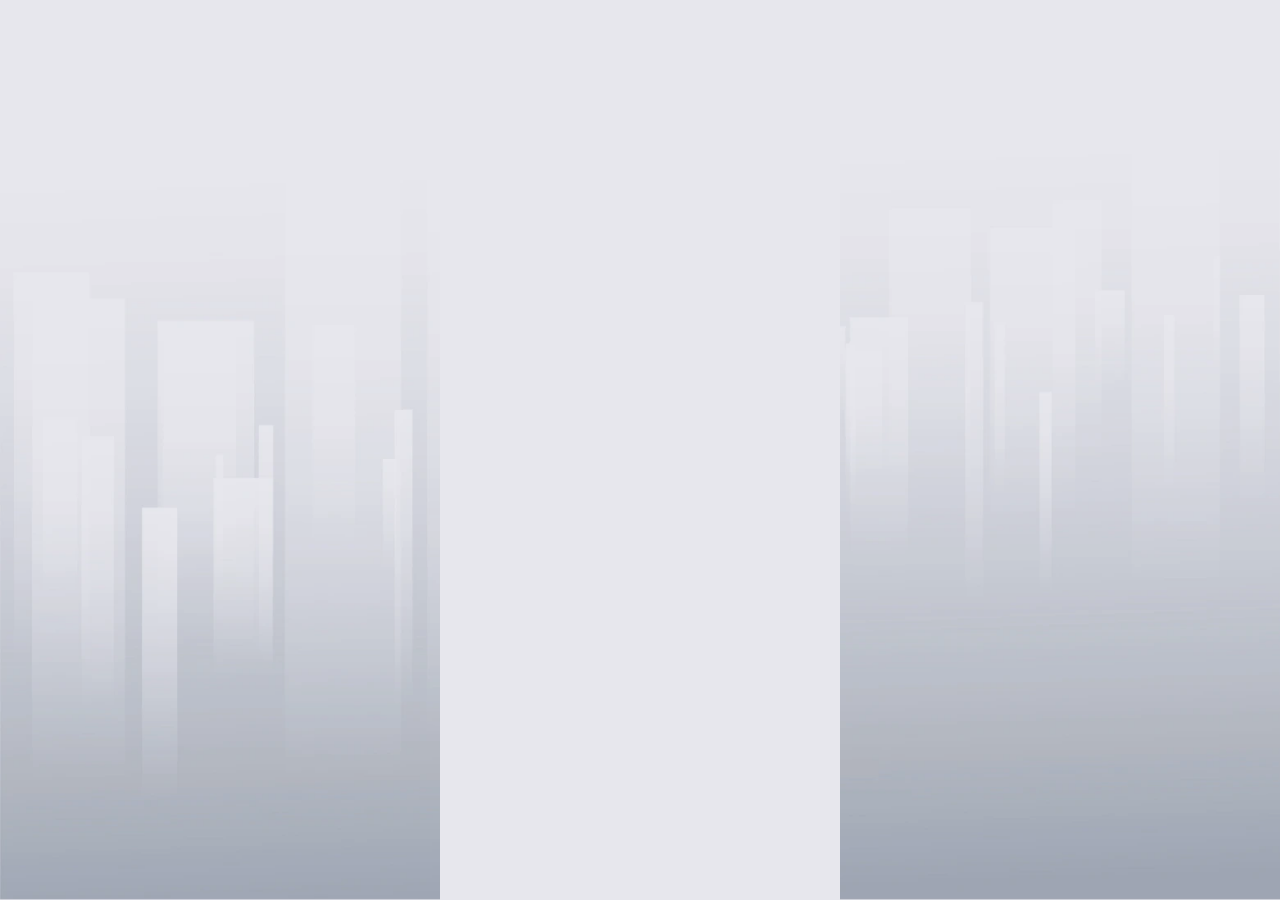
==== index.html @ 57a24e0d "project setup" ====
<!DOCTYPE html>
<html lang="en">
  <head>
    <meta charset="UTF-8" />
    <meta name="viewport" content="width=device-width, initial-scale=1.0" />
    <link rel="stylesheet" href="./style.css" />
    <title>Skyline Builder - The tower stack game</title>
  </head>
  <body>
    <div class="big-daddy">
      <div class="daddy">
        <canvas id="kaplay-canvas"></canvas>
      </div>
    </div>

    <script src="/assets/vendors/kaplay.js"></script>
    <script src="./script.js"></script>
  </body>
</html>
---- style.css ----
* {
  margin: 0;
  padding: 0;
}
body {
  width: 100%;
  height: 100%;
  min-height: 100vh;
  background: url(/assets/images/fixed-background.webp);
  background-size: cover;
  background-repeat: no-repeat;
  background-attachment: fixed;
  position: relative;
}
body::after {
  content: "";
  position: absolute;
  width: 100%;
  height: 100%;
  left: 0;
  top: 0;
  background-color: rgba(20, 20, 80, 0.1);
}

.big-daddy {
  width: 100%;
  height: 100%;
  min-height: 100vh;
  display: flex;
  justify-content: center;
}
.daddy {
  width: 100%;
  height: 100%;
  min-height: 100vh;
  max-width: 100%;
}

@media screen and (min-width: 500px) {
  .daddy {
    max-width: 400px;
  }
}
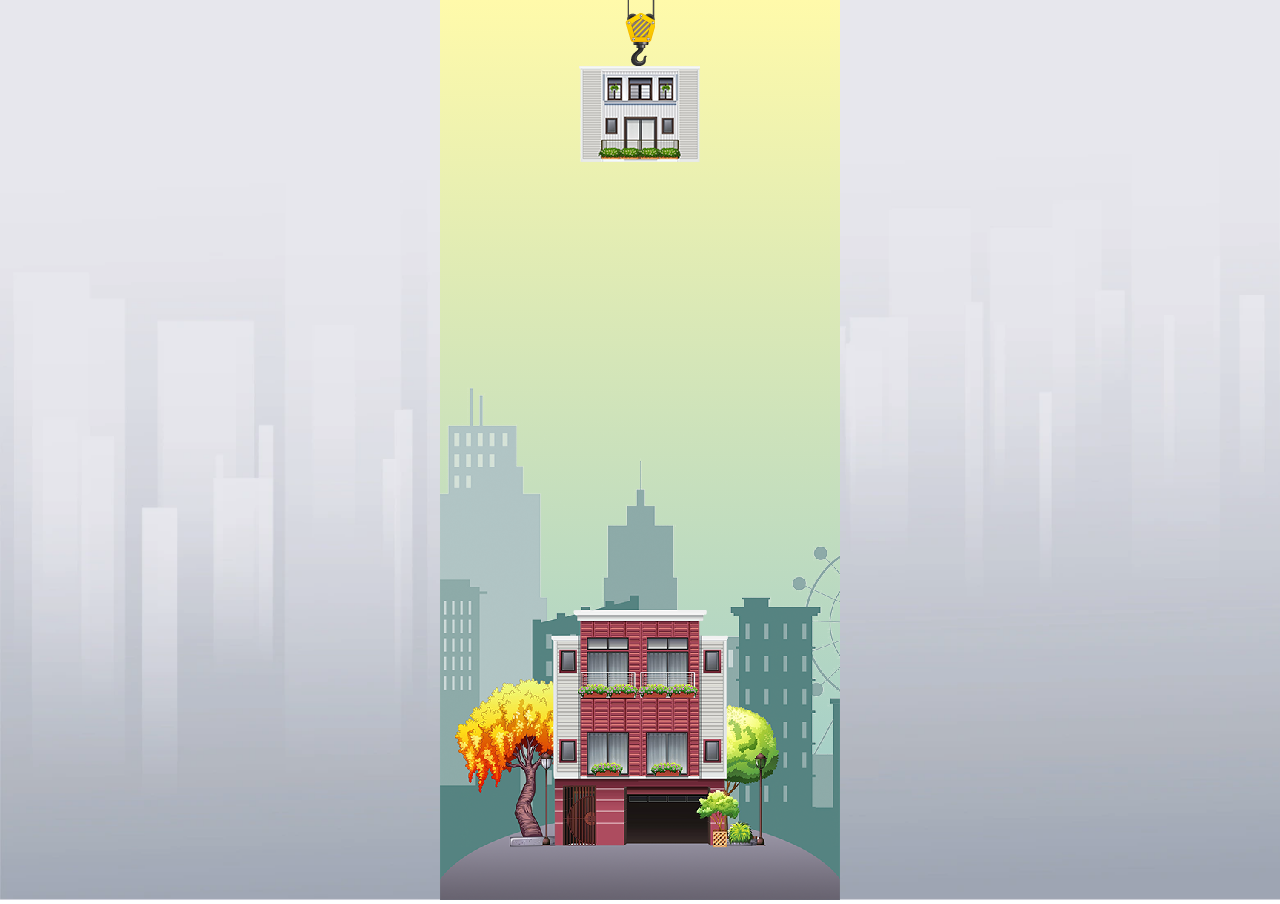
==== commit a4afc225: "created background gradient and gradient changing method" ====
--- a/index.html
+++ b/index.html
@@ -6,6 +6,7 @@
     <link rel="stylesheet" href="./style.css" />
     <title>Skyline Builder - The tower stack game</title>
   </head>
+
   <body>
     <div class="big-daddy">
       <div class="daddy">
@@ -14,6 +15,6 @@
     </div>
 
     <script src="/assets/vendors/kaplay.js"></script>
-    <script src="./script.js"></script>
+    <script type="module" src="./script.js"></script>
   </body>
 </html>
--- a/style.css
+++ b/style.css
@@ -34,6 +34,8 @@
   height: 100%;
   min-height: 100vh;
   max-width: 100%;
+  position: relative;
+  z-index: 999;
 }
 
 @media screen and (min-width: 500px) {
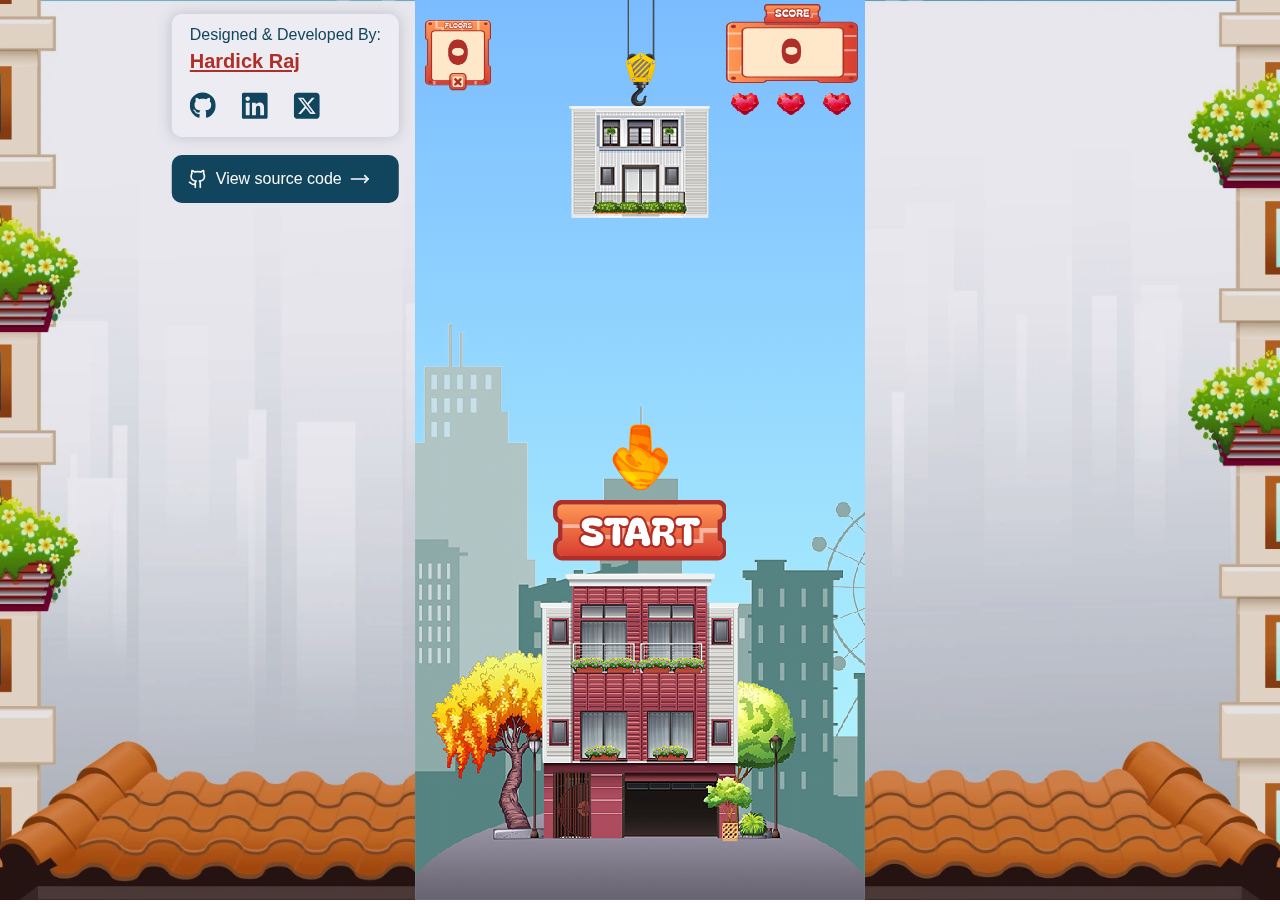
==== commit a08975ee: "changed bg cover image, increase container width, modified floor scale, modified moveDown method" ====
--- a/index.html
+++ b/index.html
@@ -10,6 +10,88 @@
   <body>
     <div class="big-daddy">
       <div class="daddy">
+        <div id="credits">
+          <div class="credits-content">
+            <h1>Designed & Developed By:</h1>
+            <h2>Hardick Raj</h2>
+            <div class="social-info">
+              <a
+                href="https://github.com/hardickraj"
+                target="_blank"
+                class="social-link"
+              >
+                <svg xmlns="http://www.w3.org/2000/svg" viewBox="0 0 496 512">
+                  <path
+                    d="M165.9 397.4c0 2-2.3 3.6-5.2 3.6-3.3 .3-5.6-1.3-5.6-3.6 0-2 2.3-3.6 5.2-3.6 3-.3 5.6 1.3 5.6 3.6zm-31.1-4.5c-.7 2 1.3 4.3 4.3 4.9 2.6 1 5.6 0 6.2-2s-1.3-4.3-4.3-5.2c-2.6-.7-5.5 .3-6.2 2.3zm44.2-1.7c-2.9 .7-4.9 2.6-4.6 4.9 .3 2 2.9 3.3 5.9 2.6 2.9-.7 4.9-2.6 4.6-4.6-.3-1.9-3-3.2-5.9-2.9zM244.8 8C106.1 8 0 113.3 0 252c0 110.9 69.8 205.8 169.5 239.2 12.8 2.3 17.3-5.6 17.3-12.1 0-6.2-.3-40.4-.3-61.4 0 0-70 15-84.7-29.8 0 0-11.4-29.1-27.8-36.6 0 0-22.9-15.7 1.6-15.4 0 0 24.9 2 38.6 25.8 21.9 38.6 58.6 27.5 72.9 20.9 2.3-16 8.8-27.1 16-33.7-55.9-6.2-112.3-14.3-112.3-110.5 0-27.5 7.6-41.3 23.6-58.9-2.6-6.5-11.1-33.3 2.6-67.9 20.9-6.5 69 27 69 27 20-5.6 41.5-8.5 62.8-8.5s42.8 2.9 62.8 8.5c0 0 48.1-33.6 69-27 13.7 34.7 5.2 61.4 2.6 67.9 16 17.7 25.8 31.5 25.8 58.9 0 96.5-58.9 104.2-114.8 110.5 9.2 7.9 17 22.9 17 46.4 0 33.7-.3 75.4-.3 83.6 0 6.5 4.6 14.4 17.3 12.1C428.2 457.8 496 362.9 496 252 496 113.3 383.5 8 244.8 8zM97.2 352.9c-1.3 1-1 3.3 .7 5.2 1.6 1.6 3.9 2.3 5.2 1 1.3-1 1-3.3-.7-5.2-1.6-1.6-3.9-2.3-5.2-1zm-10.8-8.1c-.7 1.3 .3 2.9 2.3 3.9 1.6 1 3.6 .7 4.3-.7 .7-1.3-.3-2.9-2.3-3.9-2-.6-3.6-.3-4.3 .7zm32.4 35.6c-1.6 1.3-1 4.3 1.3 6.2 2.3 2.3 5.2 2.6 6.5 1 1.3-1.3 .7-4.3-1.3-6.2-2.2-2.3-5.2-2.6-6.5-1zm-11.4-14.7c-1.6 1-1.6 3.6 0 5.9 1.6 2.3 4.3 3.3 5.6 2.3 1.6-1.3 1.6-3.9 0-6.2-1.4-2.3-4-3.3-5.6-2z"
+                  />
+                </svg>
+              </a>
+              <a
+                href="https://www.linkedin.com/in/hardickraj/"
+                target="_blank"
+                class="social-link"
+              >
+                <svg xmlns="http://www.w3.org/2000/svg" viewBox="0 0 448 512">
+                  <path
+                    d="M416 32H31.9C14.3 32 0 46.5 0 64.3v383.4C0 465.5 14.3 480 31.9 480H416c17.6 0 32-14.5 32-32.3V64.3c0-17.8-14.4-32.3-32-32.3zM135.4 416H69V202.2h66.5V416zm-33.2-243c-21.3 0-38.5-17.3-38.5-38.5S80.9 96 102.2 96c21.2 0 38.5 17.3 38.5 38.5 0 21.3-17.2 38.5-38.5 38.5zm282.1 243h-66.4V312c0-24.8-.5-56.7-34.5-56.7-34.6 0-39.9 27-39.9 54.9V416h-66.4V202.2h63.7v29.2h.9c8.9-16.8 30.6-34.5 62.9-34.5 67.2 0 79.7 44.3 79.7 101.9V416z"
+                  />
+                </svg>
+              </a>
+              <a
+                href="https://x.com/hardickraj"
+                target="_blank"
+                class="social-link"
+              >
+                <svg xmlns="http://www.w3.org/2000/svg" viewBox="0 0 448 512">
+                  <path
+                    d="M64 32C28.7 32 0 60.7 0 96V416c0 35.3 28.7 64 64 64H384c35.3 0 64-28.7 64-64V96c0-35.3-28.7-64-64-64H64zm297.1 84L257.3 234.6 379.4 396H283.8L209 298.1 123.3 396H75.8l111-126.9L69.7 116h98l67.7 89.5L313.6 116h47.5zM323.3 367.6L153.4 142.9H125.1L296.9 367.6h26.3z"
+                  />
+                </svg>
+              </a>
+            </div>
+          </div>
+
+          <a
+            href="https://github.com/hardickraj/skyline-builder"
+            target="_blank"
+            class="view-source-button"
+          >
+            <svg
+              xmlns="http://www.w3.org/2000/svg"
+              width="24"
+              height="24"
+              viewBox="0 0 24 24"
+              fill="none"
+              stroke="currentColor"
+              stroke-width="2"
+              stroke-linecap="round"
+              stroke-linejoin="round"
+              class="lucide lucide-github"
+            >
+              <path
+                d="M15 22v-4a4.8 4.8 0 0 0-1-3.5c3 0 6-2 6-5.5.08-1.25-.27-2.48-1-3.5.28-1.15.28-2.35 0-3.5 0 0-1 0-3 1.5-2.64-.5-5.36-.5-8 0C6 2 5 2 5 2c-.3 1.15-.3 2.35 0 3.5A5.403 5.403 0 0 0 4 9c0 3.5 3 5.5 6 5.5-.39.49-.68 1.05-.85 1.65-.17.6-.22 1.23-.15 1.85v4"
+              />
+              <path d="M9 18c-4.51 2-5-2-7-2" />
+            </svg>
+            <span>View source code</span>
+            <svg
+              xmlns="http://www.w3.org/2000/svg"
+              width="24"
+              height="24"
+              viewBox="0 0 24 24"
+              fill="none"
+              stroke="currentColor"
+              stroke-width="2"
+              stroke-linecap="round"
+              stroke-linejoin="round"
+              class="lucide lucide-move-right"
+            >
+              <path d="M18 8L22 12L18 16" />
+              <path d="M2 12H22" />
+            </svg>
+          </a>
+        </div>
+
         <canvas id="kaplay-canvas"></canvas>
       </div>
     </div>
--- a/style.css
+++ b/style.css
@@ -6,14 +6,16 @@
   width: 100%;
   height: 100%;
   min-height: 100vh;
-  background: url(/assets/images/fixed-background.webp);
+  background: url(/assets/images/bg-cover.webp);
   background-size: cover;
+  background-position: center;
   background-repeat: no-repeat;
   background-attachment: fixed;
   position: relative;
+  font-family: Arial, Helvetica, sans-serif;
 }
 body::after {
-  content: "";
+  content: '';
   position: absolute;
   width: 100%;
   height: 100%;
@@ -21,7 +23,9 @@
   top: 0;
   background-color: rgba(20, 20, 80, 0.1);
 }
-
+a {
+  text-decoration: none;
+}
 .big-daddy {
   width: 100%;
   height: 100%;
@@ -37,9 +41,57 @@
   position: relative;
   z-index: 999;
 }
+#credits {
+  position: absolute;
+  left: -16px;
+  top: 14px;
+  transform: translateX(-100%);
+}
+.credits-content {
+  padding: 12px 18px;
+  border-radius: 10px;
+  background: rgba(250, 250, 255, 0.3);
+  box-shadow: 0px 0px 14px #bfc2cb;
+}
+#credits h1 {
+  color: #11455d;
+  font-size: 16px;
+  font-weight: 500;
+}
+#credits h2 {
+  color: #af2f28;
+  font-weight: 600;
+  text-decoration: underline;
+  text-underline-offset: 2px;
+  font-size: 20px;
+  margin-top: 6px;
+}
+#credits .social-info {
+  display: flex;
+  align-items: center;
+  column-gap: 26px;
+  margin-top: 18px;
+}
+#credits .social-info .social-link svg {
+  width: 26px;
+  fill: #11455d;
+}
+#credits .view-source-button {
+  display: flex;
+  align-items: center;
+  column-gap: 8px;
+  background-color: #11455d;
+  border-radius: 10px;
+  color: #fafafa;
+  padding: 12px 16px;
+  margin-top: 18px;
+}
+#credits .view-source-button svg{
+  width: 20px;
+}
 
-@media screen and (min-width: 500px) {
+@media screen and (min-width: 451px) {
   .daddy {
-    max-width: 400px;
+    max-width: 450px;
   }
 }
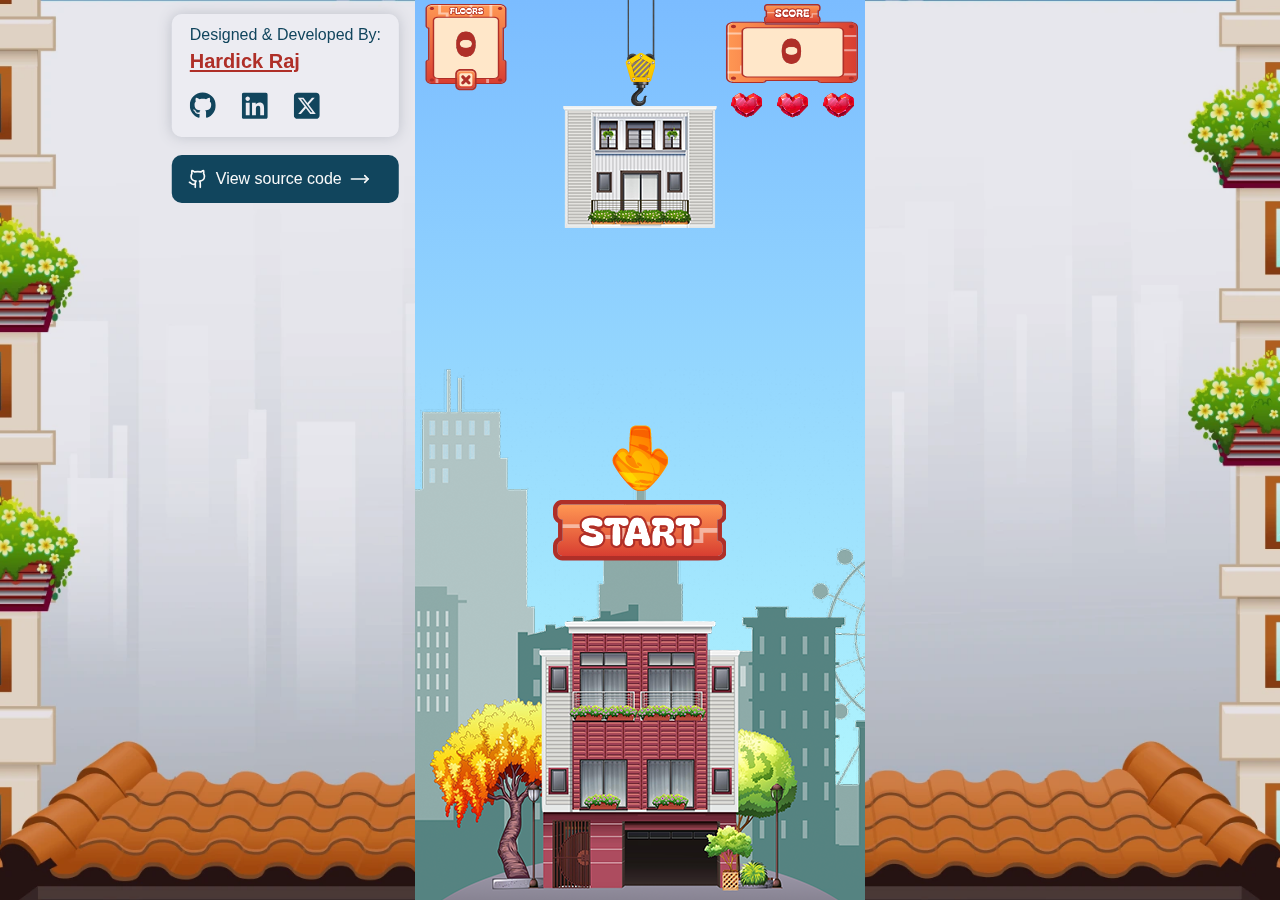
==== commit 2327881d: "fixed base and floor scale, modified assets size, created result page" ====
--- a/index.html
+++ b/index.html
@@ -9,7 +9,7 @@
 
   <body>
     <div class="big-daddy">
-      <div class="daddy">
+      <main class="daddy">
         <div id="credits">
           <div class="credits-content">
             <h1>Designed & Developed By:</h1>
@@ -93,7 +93,7 @@
         </div>
 
         <canvas id="kaplay-canvas"></canvas>
-      </div>
+      </main>
     </div>
 
     <script src="/assets/vendors/kaplay.js"></script>
--- a/style.css
+++ b/style.css
@@ -1,6 +1,11 @@
 * {
   margin: 0;
   padding: 0;
+  box-sizing: border-box;
+}
+@font-face {
+  font-family: BagelFatOne;
+  src: url(/assets/fonts/BagelFatOne.ttf);
 }
 body {
   width: 100%;
@@ -35,9 +40,7 @@
 }
 .daddy {
   width: 100%;
-  height: 100%;
-  min-height: 100vh;
-  max-width: 100%;
+  height: 100vh;
   position: relative;
   z-index: 999;
 }
@@ -66,13 +69,13 @@
   font-size: 20px;
   margin-top: 6px;
 }
-#credits .social-info {
+.social-info {
   display: flex;
   align-items: center;
   column-gap: 26px;
   margin-top: 18px;
 }
-#credits .social-info .social-link svg {
+.social-info .social-link svg {
   width: 26px;
   fill: #11455d;
 }
@@ -86,10 +89,110 @@
   padding: 12px 16px;
   margin-top: 18px;
 }
-#credits .view-source-button svg{
+#credits .view-source-button svg {
   width: 20px;
 }
-
+.result-main {
+  width: 100%;
+  height: 100%;
+  background: linear-gradient(to bottom, #7bbcff, #b8fdfd);
+  position: relative;
+}
+.overlay {
+  content: '';
+  position: absolute;
+  width: 100%;
+  height: 100%;
+  background-color: rgba(20, 20, 20, 0.3);
+  top: 0;
+  left: 0;
+}
+.resut-bg {
+  width: 100%;
+  position: absolute;
+  bottom: 0;
+  left: 0;
+}
+.scorecard-container {
+  height: auto;
+  padding: 0 20px;
+  display: flex;
+  justify-content: center;
+  position: relative;
+  padding-top: 10vh;
+  font-family: BagelFatOne;
+}
+.scorecard-container img {
+  width: 100%;
+  max-width: 350px;
+}
+.scores {
+  width: max-content;
+  position: absolute;
+  top: 220px;
+  left: 50%;
+  transform: translateX(-50%);
+}
+.floor-score {
+  display: flex;
+  align-items: center;
+  justify-content: center;
+  column-gap: 12px;
+  background: #af2f28;
+  border: 4px solid #f8884d;
+  border-radius: 50px;
+  padding: 8px 22px;
+  color: #fff;
+  letter-spacing: 1.5px;
+}
+.score-text {
+  text-align: center;
+  color: #af2f28;
+  margin-top: 26px;
+  letter-spacing: 1px;
+}
+#total-score {
+  text-align: center;
+  color: #af2f28;
+  font-size: 60px;
+  line-height: 65px;
+}
+.play-again-btn {
+  position: absolute;
+  display: flex;
+  bottom: 110px;
+  left: 50%;
+  transform: translateX(-50%);
+}
+.result-main footer {
+  width: 100%;
+  height: 90px;
+  padding: 4px 20px;
+  background: #c6c6c8;
+  position: absolute;
+  left: 0;
+  bottom: 0;
+  display: flex;
+  flex-direction: column;
+  align-items: center;
+  justify-content: center;
+}
+.result-main footer h1 {
+  color: #11455d;
+  font-size: 14px;
+  font-weight: 500;
+  text-align: center;
+}
+.result-main footer h1 a {
+  color: #af2f28;
+  font-weight: 600;
+  text-decoration: underline;
+  text-underline-offset: 2px;
+  font-size: 18px;
+}
+.result-main footer .social-info {
+  margin-top: 12px;
+}
 @media screen and (min-width: 451px) {
   .daddy {
     max-width: 450px;
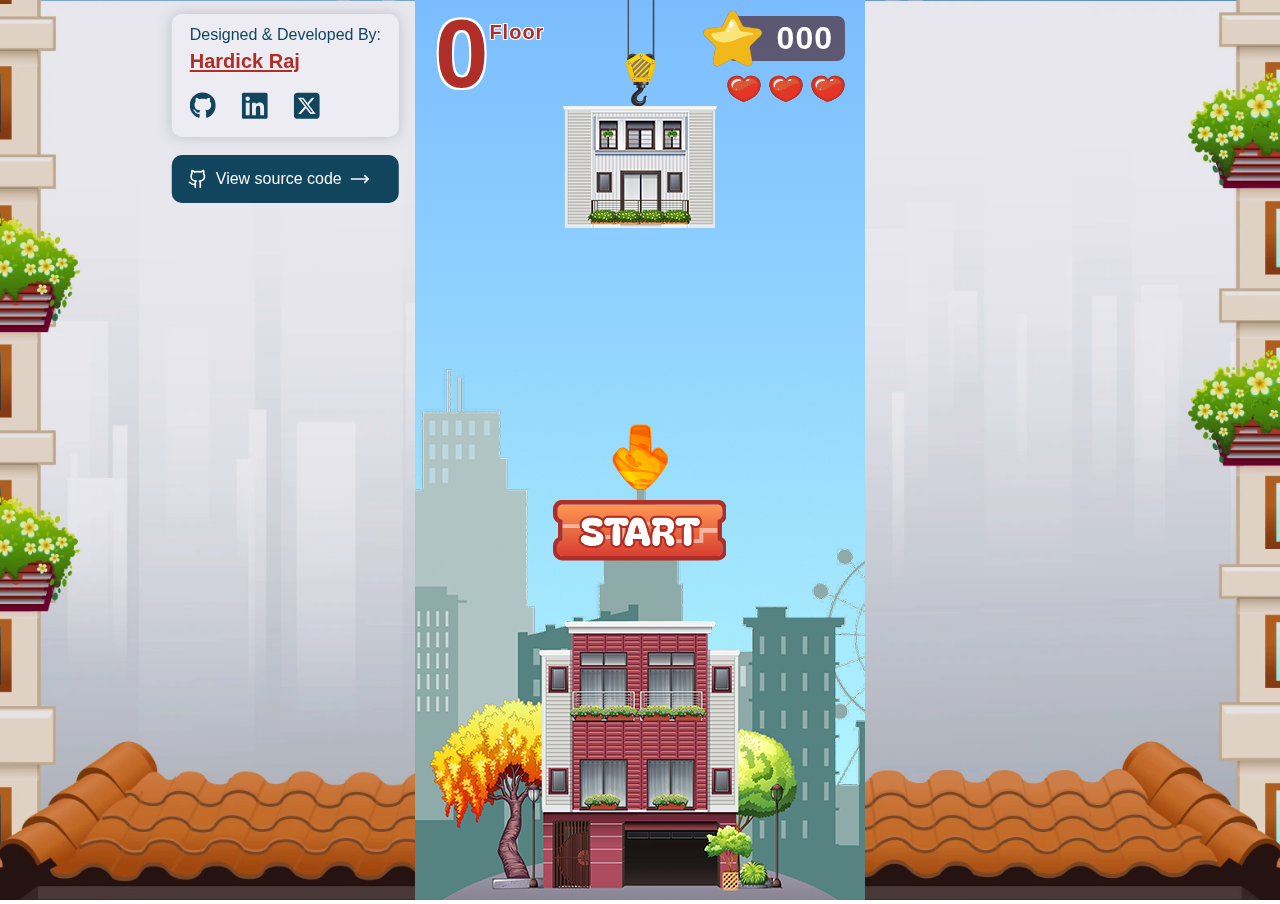
==== commit cfc39dae: "added favicon, chaged hud ui, now manipulating score and hud ui with js dom manipulation" ====
--- a/index.html
+++ b/index.html
@@ -4,6 +4,11 @@
     <meta charset="UTF-8" />
     <meta name="viewport" content="width=device-width, initial-scale=1.0" />
     <link rel="stylesheet" href="./style.css" />
+    <link
+      rel="shortcut icon"
+      href="/assets/images/favicon.ico"
+      type="image/x-icon"
+    />
     <title>Skyline Builder - The tower stack game</title>
   </head>
 
@@ -93,6 +98,24 @@
         </div>
 
         <canvas id="kaplay-canvas"></canvas>
+
+        <div class="scoreboard">
+          <div class="floors">
+            <span id="floor-number">0</span>
+            <span id="floor-score-text">Floor</span>
+          </div>
+
+          <div>
+            <div id="score">
+              <span id="score-number">000</span>
+              <img src="/assets/images/star.svg" alt="star icon" />
+            </div>
+
+            <div id="hearts-container">
+                <img src="/assets/images/heart.svg" alt="">
+            </div>
+          </div>
+        </div>
       </main>
     </div>
 
--- a/style.css
+++ b/style.css
@@ -92,6 +92,63 @@
 #credits .view-source-button svg {
   width: 20px;
 }
+.scoreboard {
+  position: absolute;
+  top: 16px;
+  left: 0px;
+  width: 100%;
+  padding: 0 20px;
+  display: flex;
+  justify-content: space-between;
+}
+.scoreboard .floors {
+  color: #af2f28;
+  display: flex;
+  font-size: 1.25rem;
+  line-height: 2rem;
+  font-weight: 900;
+  text-shadow: -1px -1px 0 #fff, 1px -1px 0 #fff, -1px 1px 0 #fff,
+    1px 1px 0 #fff;
+  letter-spacing: 1px;
+}
+.scoreboard .floors #floor-number {
+  font-weight: 800;
+  font-size: 6rem;
+  line-height: 4.8rem;
+  text-shadow: -2px -2px 0 #fff, 2px -2px 0 #fff, -2px 2px 0 #fff,
+    2px 2px 0 #fff;
+}
+.scoreboard #score {
+  min-width: 116px;
+  height: max-content;
+  color: #fff;
+  background: rgba(70, 20, 20, 0.6);
+  padding: 4px 12px 4px 45px;
+  border-radius: 8px;
+  font-size: 2rem;
+  font-weight: 800;
+  letter-spacing: 1px;
+  position: relative;
+  text-align: right;
+}
+.scoreboard #score img {
+  position: absolute;
+  width: 100%;
+  max-width: 60px;
+  top: 50%;
+  left: 0;
+  transform: translateY(-50%) translateX(-40%);
+}
+.scoreboard #hearts-container {
+  display: flex;
+  align-items: center;
+  column-gap: 8px;
+  margin-top: 14px;
+}
+.scoreboard #hearts-container img{
+  width: 34px;
+}
+
 .result-main {
   width: 100%;
   height: 100%;
@@ -168,7 +225,7 @@
   width: 100%;
   height: 90px;
   padding: 4px 20px;
-  background: #c6c6c8;
+  background: #e2e2e5;
   position: absolute;
   left: 0;
   bottom: 0;
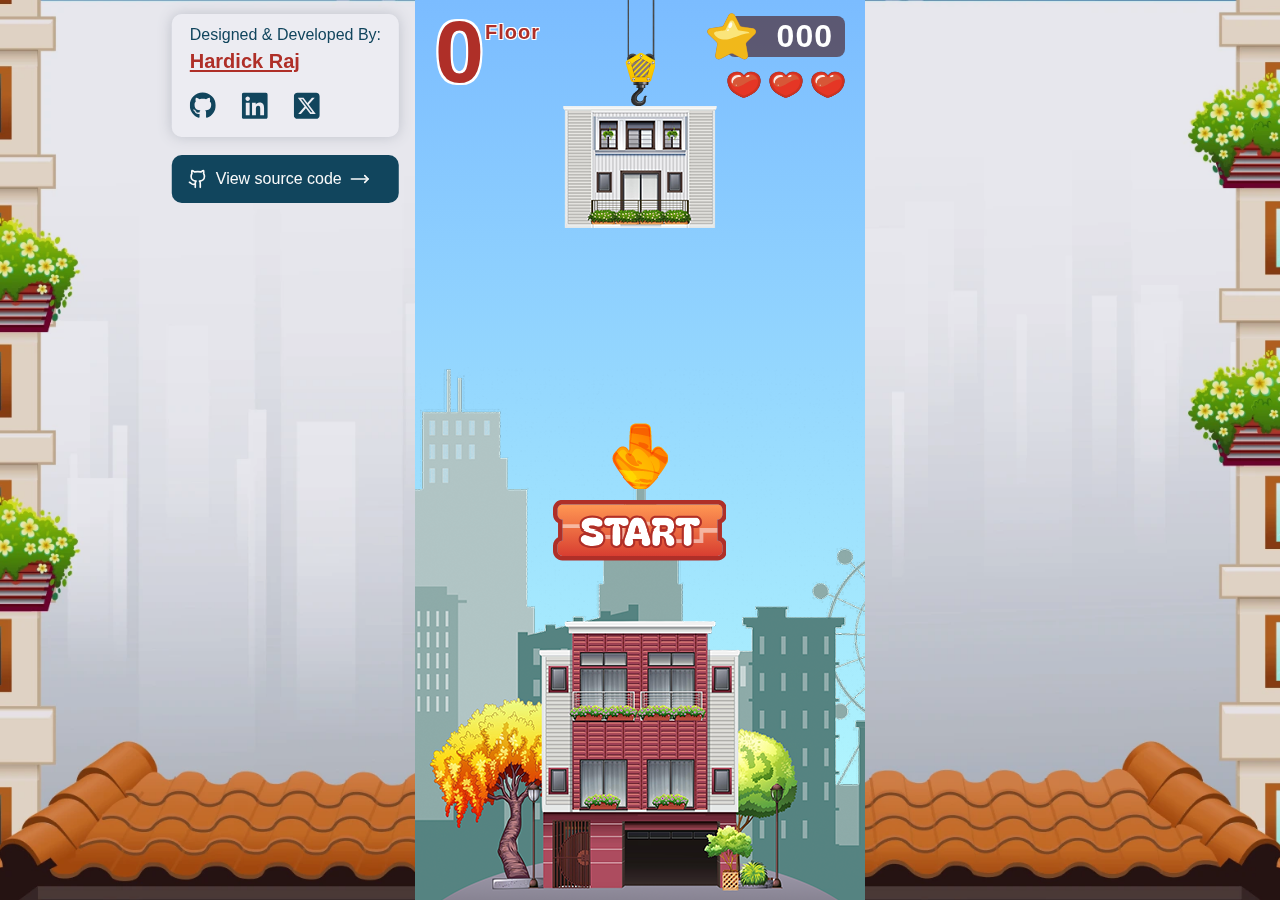
==== commit 0f89152d: "fixed styling, fixed directory naming for production" ====
--- a/index.html
+++ b/index.html
@@ -6,7 +6,7 @@
     <link rel="stylesheet" href="./style.css" />
     <link
       rel="shortcut icon"
-      href="/assets/images/favicon.ico"
+      href="./assets/images/favicon.ico"
       type="image/x-icon"
     />
     <title>Skyline Builder - The tower stack game</title>
@@ -108,18 +108,18 @@
           <div>
             <div id="score">
               <span id="score-number">000</span>
-              <img src="/assets/images/star.svg" alt="star icon" />
+              <img src="./assets/images/star.svg" alt="star icon" />
             </div>
 
             <div id="hearts-container">
-                <img src="/assets/images/heart.svg" alt="">
+                <img src="./assets/images/heart.svg" alt="">
             </div>
           </div>
         </div>
       </main>
     </div>
 
-    <script src="/assets/vendors/kaplay.js"></script>
+    <script src="./assets/vendors/kaplay.js"></script>
     <script type="module" src="./script.js"></script>
   </body>
 </html>
--- a/style.css
+++ b/style.css
@@ -113,17 +113,17 @@
 }
 .scoreboard .floors #floor-number {
   font-weight: 800;
-  font-size: 6rem;
-  line-height: 4.8rem;
+  font-size: 5.5rem;
+  line-height: 4.5rem;
   text-shadow: -2px -2px 0 #fff, 2px -2px 0 #fff, -2px 2px 0 #fff,
     2px 2px 0 #fff;
 }
 .scoreboard #score {
-  min-width: 116px;
+  min-width: 110px;
   height: max-content;
   color: #fff;
   background: rgba(70, 20, 20, 0.6);
-  padding: 4px 12px 4px 45px;
+  padding: 2px 12px 2px 45px;
   border-radius: 8px;
   font-size: 2rem;
   font-weight: 800;
@@ -134,7 +134,7 @@
 .scoreboard #score img {
   position: absolute;
   width: 100%;
-  max-width: 60px;
+  max-width: 50px;
   top: 50%;
   left: 0;
   transform: translateY(-50%) translateX(-40%);
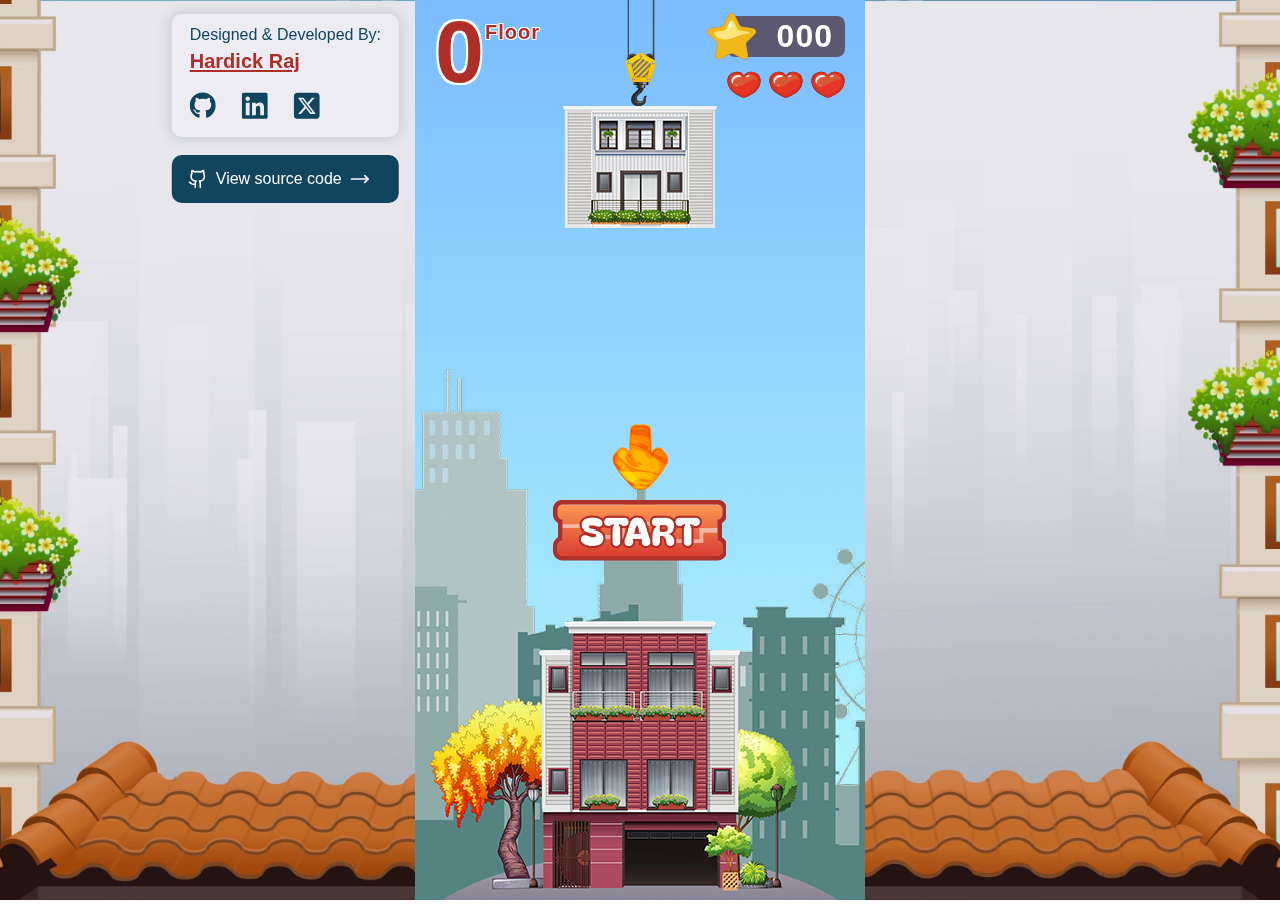
==== commit 47dad9c7: "fixed play again navigation, disabled debug mode" ====
--- a/index.html
+++ b/index.html
@@ -112,7 +112,9 @@
             </div>
 
             <div id="hearts-container">
-                <img src="./assets/images/heart.svg" alt="">
+              <img src="./assets/images/heart.svg" alt="heart icon" />
+              <img src="./assets/images/heart.svg" alt="heart icon" />
+              <img src="./assets/images/heart.svg" alt="heart icon" />
             </div>
           </div>
         </div>
--- a/style.css
+++ b/style.css
@@ -5,13 +5,13 @@
 }
 @font-face {
   font-family: BagelFatOne;
-  src: url(/assets/fonts/BagelFatOne.ttf);
+  src: url(./assets/fonts/BagelFatOne.ttf);
 }
 body {
   width: 100%;
   height: 100%;
   min-height: 100vh;
-  background: url(/assets/images/bg-cover.webp);
+  background: url(./assets/images/bg-cover.webp);
   background-size: cover;
   background-position: center;
   background-repeat: no-repeat;
